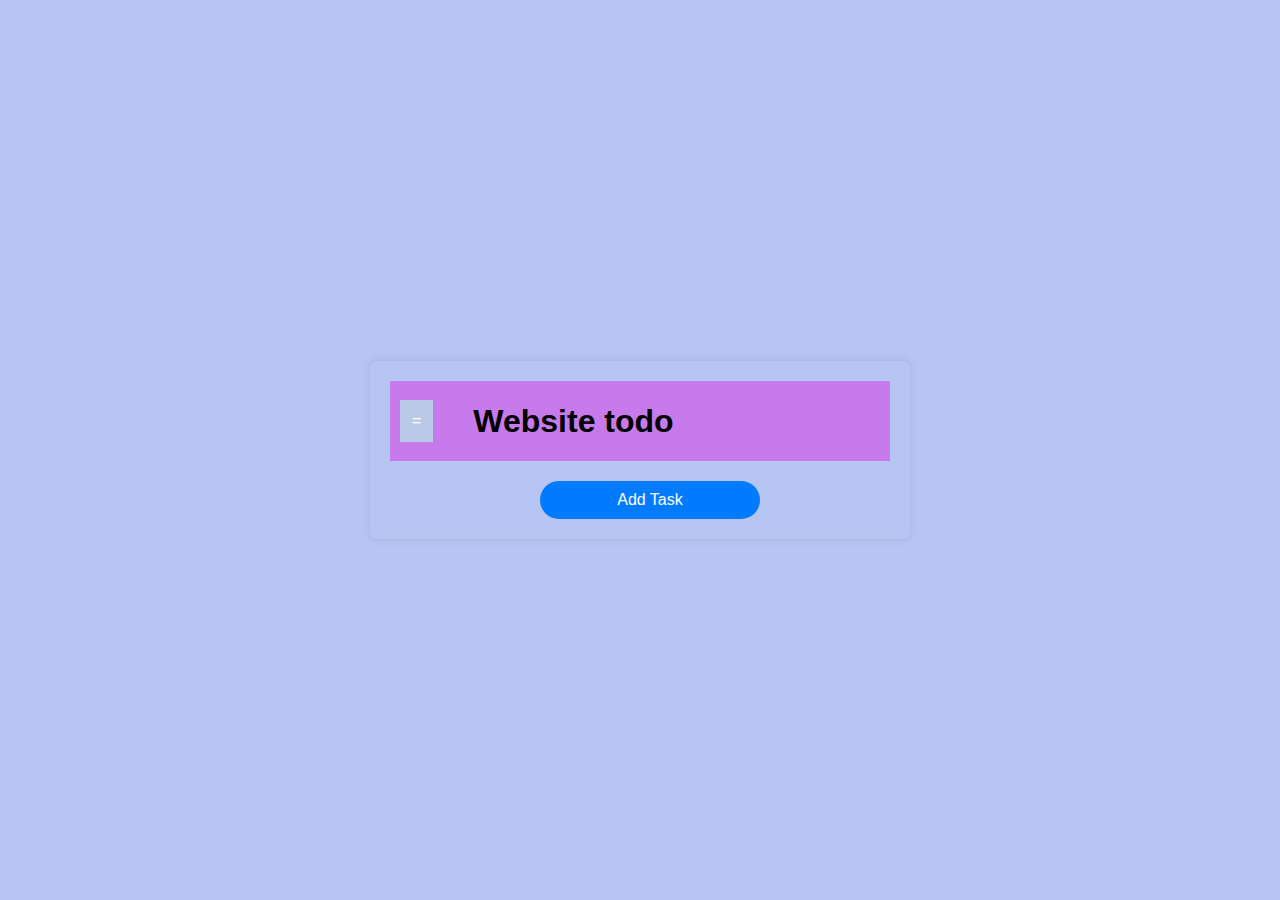
==== index.html @ a97d71e6 "Add files via upload" ====
<!DOCTYPE html>
<html lang="en">
<head>
    <meta charset="UTF-8">
    <meta name="viewport" content="width=device-width, initial-scale=1.0">
    <title>To-Do List</title>
    <link rel="stylesheet" href="style.css">
</head>
<body>
    <div class="container">
        <header class="header">
            <div class="dropdown">
                <button class="dropbtn">=</button>
                <div class="dropdown-content">
                </div>
            <h1>Website todo</h1>
        </header>

        <div class="menu">
            <ul id="task-list">
                <!-- Tasks will be dynamically rendered here -->
            </ul>
        </div>
        
        <a href="add-task.html" class="new-task">Add Task</a>
    </div>
    <script type="module" src="js/script.js"></script>

    <script type="module">
        import { renderTasks } from './js/domUtils.js';
        
        // Initial render
        document.addEventListener('DOMContentLoaded', () => {
            renderTasks();
        });

        // Listen for storage changes
        window.addEventListener('storage', (e) => {
            if (e.key === 'tasks') {
                renderTasks();
            }
        });

        // Listen for page visibility changes
        document.addEventListener('visibilitychange', () => {
            if (!document.hidden) {
                renderTasks();
            }
        });
    </script>
</body>

</html>
---- style.css ----
/* General styles */
body {
    font-family: Arial, sans-serif;
    background-color: #b6c5f3;
    display: flex;
    justify-content: center;
    align-items: center;
    min-height: 100vh;
    margin: 0;
}

.container {
    padding: 20px;
    border-radius: 8px;
    box-shadow: 0 0 10px rgba(0, 0, 0, 0.1);
    width: 100%;
    max-width: 500px;
}

.header {
    display: flex;
    justify-content: space-between;
    align-items: center;
    margin-bottom: 20px;
    background-color: #c77aeb;
}
.menu{
    background-color: white;
}
.dropbtn {
    background-color: #b9c9e7;
    color: white;
    padding: 12px;
    font-size: 16px;
    border: none;
    cursor: pointer;
    margin-right: 40px;
    margin-left: 10px;
  }
  .dropdown {
    position: relative;
    display: flex;
    align-items: center;
  }
  .dropdown-content {
    display: none;
    position: absolute;
    background-color: #f9f9f9;
    min-width: 160px;
    box-shadow: 0px 8px 16px 0px rgba(0,0,0,0.2);
    z-index: 1;
  }
  .dropdown-content a {
    color: black;
    padding: 12px 16px;
    text-decoration: none;
    display: block;
  }
  .dropdown-content a:hover {background-color: #f1f1f1}
  .dropdown:hover .dropdown-content {
    display: block;
  }
  .dropdown:hover .dropbtn {
    background-color: #3e8e41;
  }
/* Task list styles */
.task-item {
    display: flex;
    align-items: center;
    padding: 10px;
    border-bottom: 1px solid #eee;
}

.task-details {
    flex-grow: 1;
    margin-left: 10px;
}

.task-title {
    font-weight: bold;
}

.task-description {
    color: #666;
    margin: 5px 0;
}

.task-due-date {
    font-size: 0.9em;
    color: #666;
}

.overdue {
    color: #ff4444;
}

.completed {
    text-decoration: line-through;
    color: #888;
}

.task-delete-btn {
    background: none;
    border: none;
    cursor: pointer;
    font-size: 1.2em;
    color: #ff4444;
    padding: 0 5px;
}

.task-edit-btn {
    background: none;
    border: none;
    cursor: pointer;
    font-size: 1.2em;
    color: #007bff;
    padding: 0 5px;
}

.task-edit-btn:hover {
    color: #0056b3;
}

.empty-state {
    text-align: center;
    color: #666;
    padding: 20px;
}

.new-task {
    display: flex;
    text-align: center;
    padding: 10px;
    background-color: #007bff;
    color: white;
    text-decoration: none;
    border-radius: 50px;
    margin-top: 20px;
    width: 40%;
    justify-content: center;
    margin-left: 150px;
    -webkit-border-radius: 50px;
    -moz-border-radius: 50px;
    -ms-border-radius: 50px;
    -o-border-radius: 50px;
}

.new-task:hover {
    background-color: #0056b3;
}

/* Form styles */
.form-group {
    margin-bottom: 15px;
}

.form-group label {
    display: block;
    margin-bottom: 5px;
    font-weight: bold;
}

.form-group input,
.form-group textarea {
    width: 100%;
    padding: 8px;
    border: 1px solid #ddd;
    border-radius: 4px;
    font-size: 14px;
}

.form-group textarea {
    resize: vertical;
    min-height: 100px;
}

.form-actions {
    display: flex;
    justify-content: space-between;
    margin-top: 20px;
}

.save-btn {
    background-color: #28a745;
    color: white;
    padding: 10px 20px;
    border: none;
    border-radius: 4px;
    cursor: pointer;
    font-size: 16px;
}

.save-btn:hover {
    background-color: #218838;
}

.cancel-btn {
    background-color: #6c757d;
    color: white;
    padding: 10px 20px;
    border: none;
    border-radius: 4px;
    cursor: pointer;
    font-size: 16px;
    text-decoration: none;
    text-align: center;
}

.cancel-btn:hover {
    background-color: #5a6268;
}
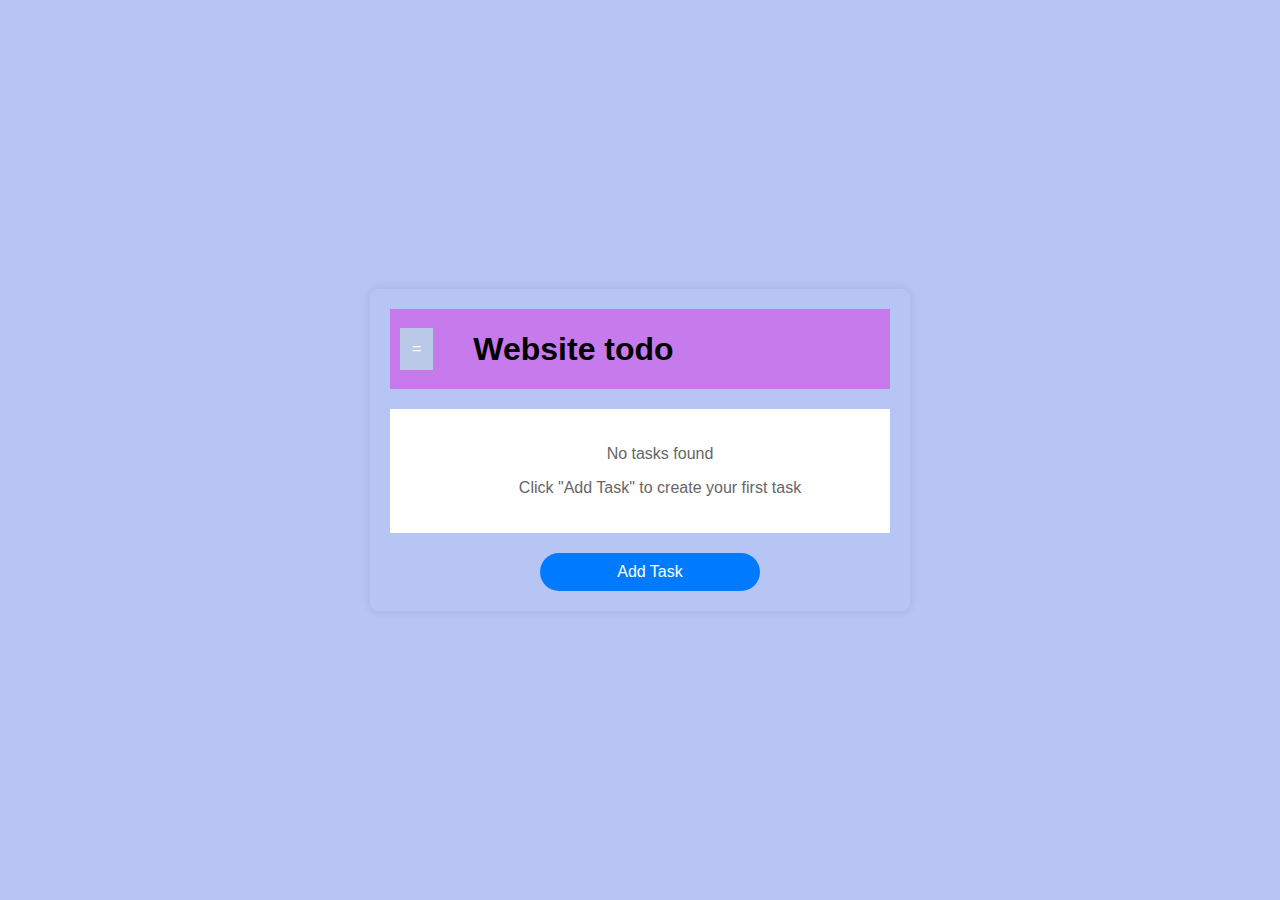
==== commit 7eca055f: "Fixed npm dev script and installed Vite" ====
--- a/index.html
+++ b/index.html
@@ -24,10 +24,10 @@
         
         <a href="add-task.html" class="new-task">Add Task</a>
     </div>
-    <script type="module" src="js/script.js"></script>
+    <script type="module" src="script.js"></script>
 
     <script type="module">
-        import { renderTasks } from './js/domUtils.js';
+        import { renderTasks } from '/domUtils.js';
         
         // Initial render
         document.addEventListener('DOMContentLoaded', () => {
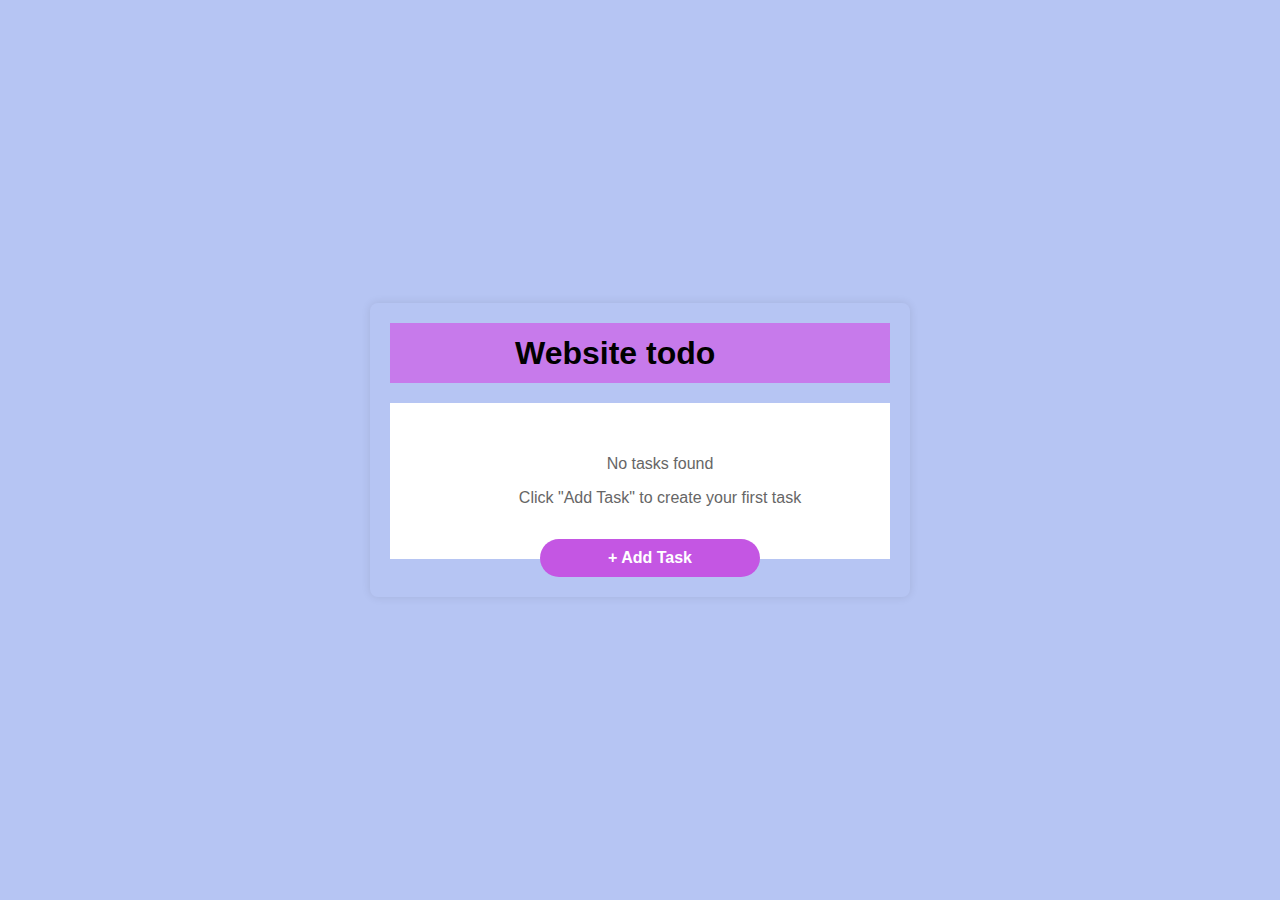
==== commit 1ca0f90c: "Fixed index.html file and add-task.html file" ====
--- a/index.html
+++ b/index.html
@@ -10,20 +10,20 @@
     <div class="container">
         <header class="header">
             <div class="dropdown">
-                <button class="dropbtn">=</button>
-                <div class="dropdown-content">
+                <img src="/dropdown1.png" alt="">
                 </div>
             <h1>Website todo</h1>
         </header>
-
+         <section class="content">
         <div class="menu">
             <ul id="task-list">
-                <!-- Tasks will be dynamically rendered here -->
+
             </ul>
         </div>
-        
-        <a href="add-task.html" class="new-task">Add Task</a>
+        <div class="trial">
+        <a href="add-task.html" class="new-task">+ Add Task</a></div>
     </div>
+</section>
     <script type="module" src="script.js"></script>
 
     <script type="module">
--- a/style.css
+++ b/style.css
@@ -19,50 +19,25 @@
 
 .header {
     display: flex;
-    justify-content: space-between;
     align-items: center;
     margin-bottom: 20px;
     background-color: #c77aeb;
+    height: 60px;
+}
+.content{
+    display: flex;
+    flex-direction: column;
+}
+img{
+    width: 45px;
+}
+h1{
+    margin-left: 125px;
 }
 .menu{
     background-color: white;
 }
-.dropbtn {
-    background-color: #b9c9e7;
-    color: white;
-    padding: 12px;
-    font-size: 16px;
-    border: none;
-    cursor: pointer;
-    margin-right: 40px;
-    margin-left: 10px;
-  }
-  .dropdown {
-    position: relative;
-    display: flex;
-    align-items: center;
-  }
-  .dropdown-content {
-    display: none;
-    position: absolute;
-    background-color: #f9f9f9;
-    min-width: 160px;
-    box-shadow: 0px 8px 16px 0px rgba(0,0,0,0.2);
-    z-index: 1;
-  }
-  .dropdown-content a {
-    color: black;
-    padding: 12px 16px;
-    text-decoration: none;
-    display: block;
-  }
-  .dropdown-content a:hover {background-color: #f1f1f1}
-  .dropdown:hover .dropdown-content {
-    display: block;
-  }
-  .dropdown:hover .dropbtn {
-    background-color: #3e8e41;
-  }
+
 /* Task list styles */
 .task-item {
     display: flex;
@@ -131,11 +106,11 @@
     display: flex;
     text-align: center;
     padding: 10px;
-    background-color: #007bff;
+    background-color: #c456e3;
     color: white;
     text-decoration: none;
     border-radius: 50px;
-    margin-top: 20px;
+    margin-top: -20px;
     width: 40%;
     justify-content: center;
     margin-left: 150px;
@@ -143,6 +118,7 @@
     -moz-border-radius: 50px;
     -ms-border-radius: 50px;
     -o-border-radius: 50px;
+    font-weight: bold;
 }
 
 .new-task:hover {
@@ -179,9 +155,12 @@
     justify-content: space-between;
     margin-top: 20px;
 }
-
+a{
+    text-decoration: none;
+    color: white; 
+}
 .save-btn {
-    background-color: #28a745;
+    background-color: #c456e3;
     color: white;
     padding: 10px 20px;
     border: none;
@@ -191,11 +170,11 @@
 }
 
 .save-btn:hover {
-    background-color: #218838;
+    background-color: #372188;
 }
 
 .cancel-btn {
-    background-color: #6c757d;
+    background-color: #c456e3;
     color: white;
     padding: 10px 20px;
     border: none;
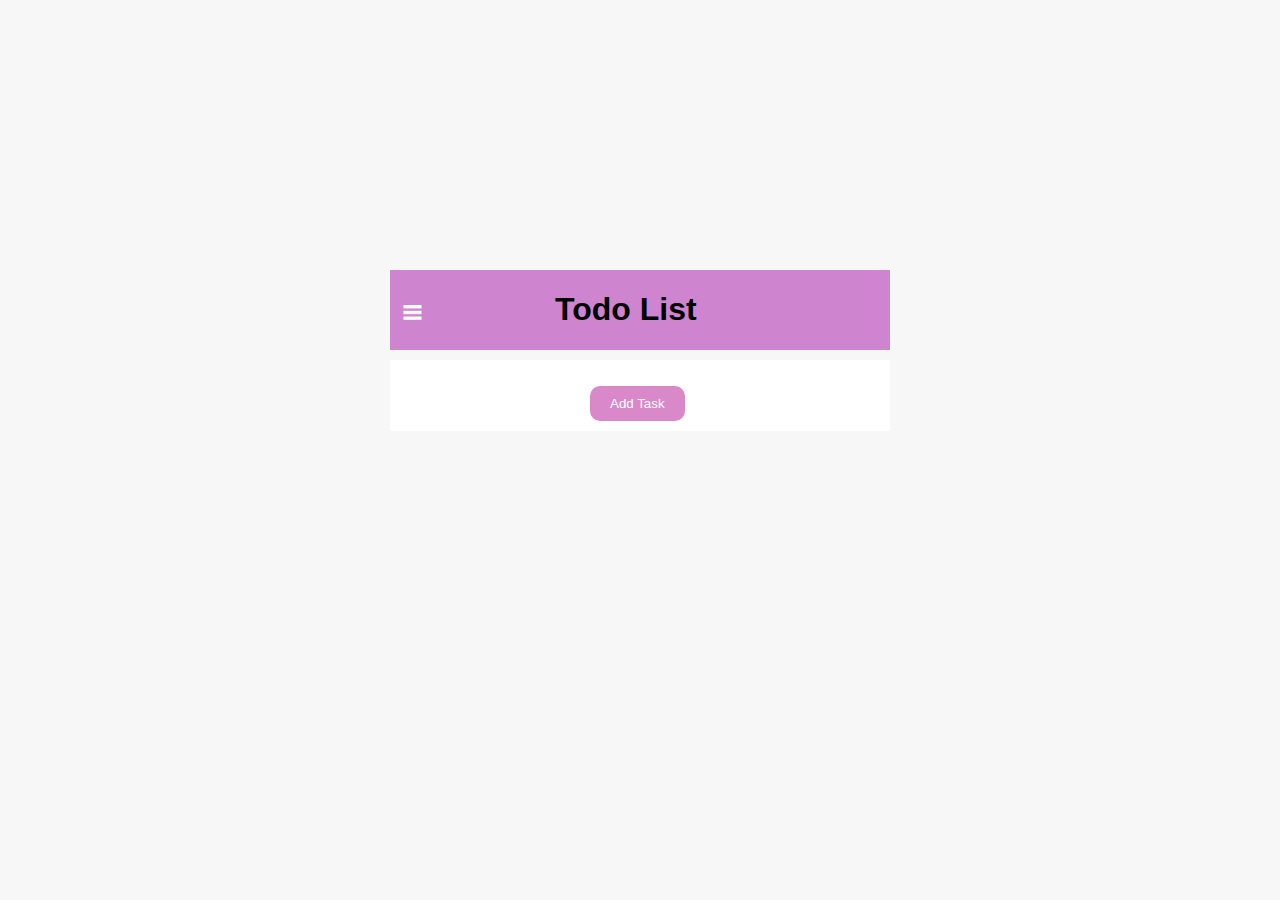
==== commit 2274272c: "Fixed domUtils.js file, script.js file and taskManager.js file" ====
--- a/index.html
+++ b/index.html
@@ -3,51 +3,25 @@
 <head>
     <meta charset="UTF-8">
     <meta name="viewport" content="width=device-width, initial-scale=1.0">
-    <title>To-Do List</title>
+    <title>Todo App</title>
     <link rel="stylesheet" href="style.css">
 </head>
 <body>
+
     <div class="container">
         <header class="header">
-            <div class="dropdown">
-                <img src="/dropdown1.png" alt="">
-                </div>
-            <h1>Website todo</h1>
-        </header>
-         <section class="content">
-        <div class="menu">
-            <ul id="task-list">
+        <img src="/dropdown1.png" alt="">
+        <h1>Todo List</h1>
+    </header>
+    <div class="content">
+        <ul id="task-list"></ul>
+        <button onclick="window.location.href='add-task.html'" id="button">Add Task</button>
+    </div>
+    </div>
 
-            </ul>
-        </div>
-        <div class="trial">
-        <a href="add-task.html" class="new-task">+ Add Task</a></div>
-    </div>
-</section>
-    <script type="module" src="script.js"></script>
+    <script src="taskManager.js"></script>
+    <script src="domUtils.js"></script>
+    <script src="script.js"></script>
 
-    <script type="module">
-        import { renderTasks } from '/domUtils.js';
-        
-        // Initial render
-        document.addEventListener('DOMContentLoaded', () => {
-            renderTasks();
-        });
-
-        // Listen for storage changes
-        window.addEventListener('storage', (e) => {
-            if (e.key === 'tasks') {
-                renderTasks();
-            }
-        });
-
-        // Listen for page visibility changes
-        document.addEventListener('visibilitychange', () => {
-            if (!document.hidden) {
-                renderTasks();
-            }
-        });
-    </script>
 </body>
-
 </html>
--- a/style.css
+++ b/style.css
@@ -1,190 +1,129 @@
-/* General styles */
 body {
     font-family: Arial, sans-serif;
-    background-color: #b6c5f3;
-    display: flex;
-    justify-content: center;
-    align-items: center;
-    min-height: 100vh;
     margin: 0;
+    padding: 0;
+    background-color: #f7f7f7;
 }
 
 .container {
-    padding: 20px;
-    border-radius: 8px;
-    box-shadow: 0 0 10px rgba(0, 0, 0, 0.1);
-    width: 100%;
-    max-width: 500px;
+    width: 500px;
+  margin: 0 auto;
+padding-top: 20px;
+margin-top: 250px;
 }
-
-.header {
+header{
     display: flex;
-    align-items: center;
-    margin-bottom: 20px;
-    background-color: #c77aeb;
-    height: 60px;
-}
-.content{
-    display: flex;
-    flex-direction: column;
+background-color: #ce84ce;
+padding-right: 40px;
 }
 img{
     width: 45px;
+height: 45px;
+margin-top: 20px;
 }
-h1{
-    margin-left: 125px;
-}
-.menu{
+.content{
     background-color: white;
 }
 
-/* Task list styles */
+h1 {
+    text-align: center;
+    margin-left: 120px;
+}
+.button{
+    display: flex;
+    justify-content: space-between;
+}
+#button{
+    border-radius: 10px;
+    margin-left: 200px;
+}
+
+button {
+    background-color: #d989c9;
+    color: white;
+    border: none;
+    padding: 10px 20px;
+    cursor: pointer;
+    margin: 10px;
+}
+
+button:hover {
+    background-color: #45a049;
+}
+a{
+    text-decoration: none;
+    color: white;
+}
+
+ul {
+    list-style-type: none;
+    padding: 0;
+    display: flex;
+    flex-direction: column;
+    margin-top: 10px;
+}
+
+li {
+    background-color: #fff;
+    padding: 15px;
+    margin: 10px 0;
+    display: flex;
+    justify-content: space-between;
+    border-radius: 5px;
+    box-shadow: 0 4px 6px rgba(0, 0, 0, 0.1);
+}
+
+li button {
+    background-color: #d989c9;
+}
+
+li button:hover {
+    background-color: #e41d21;
+}
+
+input, textarea {
+    width: 100%;
+    padding: 10px;
+    margin: 5px 0;
+    border: 1px solid #ccc;
+    border-radius: 5px;
+}
+
+form {
+    margin: 20px 0;
+}
+.completed {
+    text-decoration: line-through;
+    color: gray;
+}
+.completed {
+    text-decoration: line-through;
+    color: gray;
+}
+
 .task-item {
     display: flex;
     align-items: center;
-    padding: 10px;
-    border-bottom: 1px solid #eee;
+    justify-content: space-between;
+    padding: 8px;
+    border-bottom: 1px solid #ddd;
 }
-
-.task-details {
-    flex-grow: 1;
+.task-item input[type="checkbox"] {
+    margin-right: 10px;
+    transform: scale(1.2);
+}
+.task-text {
+    flex: 1;
     margin-left: 10px;
+    font-size: 16px;
+    margin-right: 50px;
 }
-
-.task-title {
-    font-weight: bold;
+.task-buttons {
+    display: flex;
+    gap: 10px;
 }
-
-.task-description {
-    color: #666;
-    margin: 5px 0;
+.task-buttons button {
+    margin-left: 5px;
+    cursor: pointer;
+    border-radius: 10px;
 }
-
-.task-due-date {
-    font-size: 0.9em;
-    color: #666;
-}
-
-.overdue {
-    color: #ff4444;
-}
-
-.completed {
-    text-decoration: line-through;
-    color: #888;
-}
-
-.task-delete-btn {
-    background: none;
-    border: none;
-    cursor: pointer;
-    font-size: 1.2em;
-    color: #ff4444;
-    padding: 0 5px;
-}
-
-.task-edit-btn {
-    background: none;
-    border: none;
-    cursor: pointer;
-    font-size: 1.2em;
-    color: #007bff;
-    padding: 0 5px;
-}
-
-.task-edit-btn:hover {
-    color: #0056b3;
-}
-
-.empty-state {
-    text-align: center;
-    color: #666;
-    padding: 20px;
-}
-
-.new-task {
-    display: flex;
-    text-align: center;
-    padding: 10px;
-    background-color: #c456e3;
-    color: white;
-    text-decoration: none;
-    border-radius: 50px;
-    margin-top: -20px;
-    width: 40%;
-    justify-content: center;
-    margin-left: 150px;
-    -webkit-border-radius: 50px;
-    -moz-border-radius: 50px;
-    -ms-border-radius: 50px;
-    -o-border-radius: 50px;
-    font-weight: bold;
-}
-
-.new-task:hover {
-    background-color: #0056b3;
-}
-
-/* Form styles */
-.form-group {
-    margin-bottom: 15px;
-}
-
-.form-group label {
-    display: block;
-    margin-bottom: 5px;
-    font-weight: bold;
-}
-
-.form-group input,
-.form-group textarea {
-    width: 100%;
-    padding: 8px;
-    border: 1px solid #ddd;
-    border-radius: 4px;
-    font-size: 14px;
-}
-
-.form-group textarea {
-    resize: vertical;
-    min-height: 100px;
-}
-
-.form-actions {
-    display: flex;
-    justify-content: space-between;
-    margin-top: 20px;
-}
-a{
-    text-decoration: none;
-    color: white; 
-}
-.save-btn {
-    background-color: #c456e3;
-    color: white;
-    padding: 10px 20px;
-    border: none;
-    border-radius: 4px;
-    cursor: pointer;
-    font-size: 16px;
-}
-
-.save-btn:hover {
-    background-color: #372188;
-}
-
-.cancel-btn {
-    background-color: #c456e3;
-    color: white;
-    padding: 10px 20px;
-    border: none;
-    border-radius: 4px;
-    cursor: pointer;
-    font-size: 16px;
-    text-decoration: none;
-    text-align: center;
-}
-
-.cancel-btn:hover {
-    background-color: #5a6268;
-}
